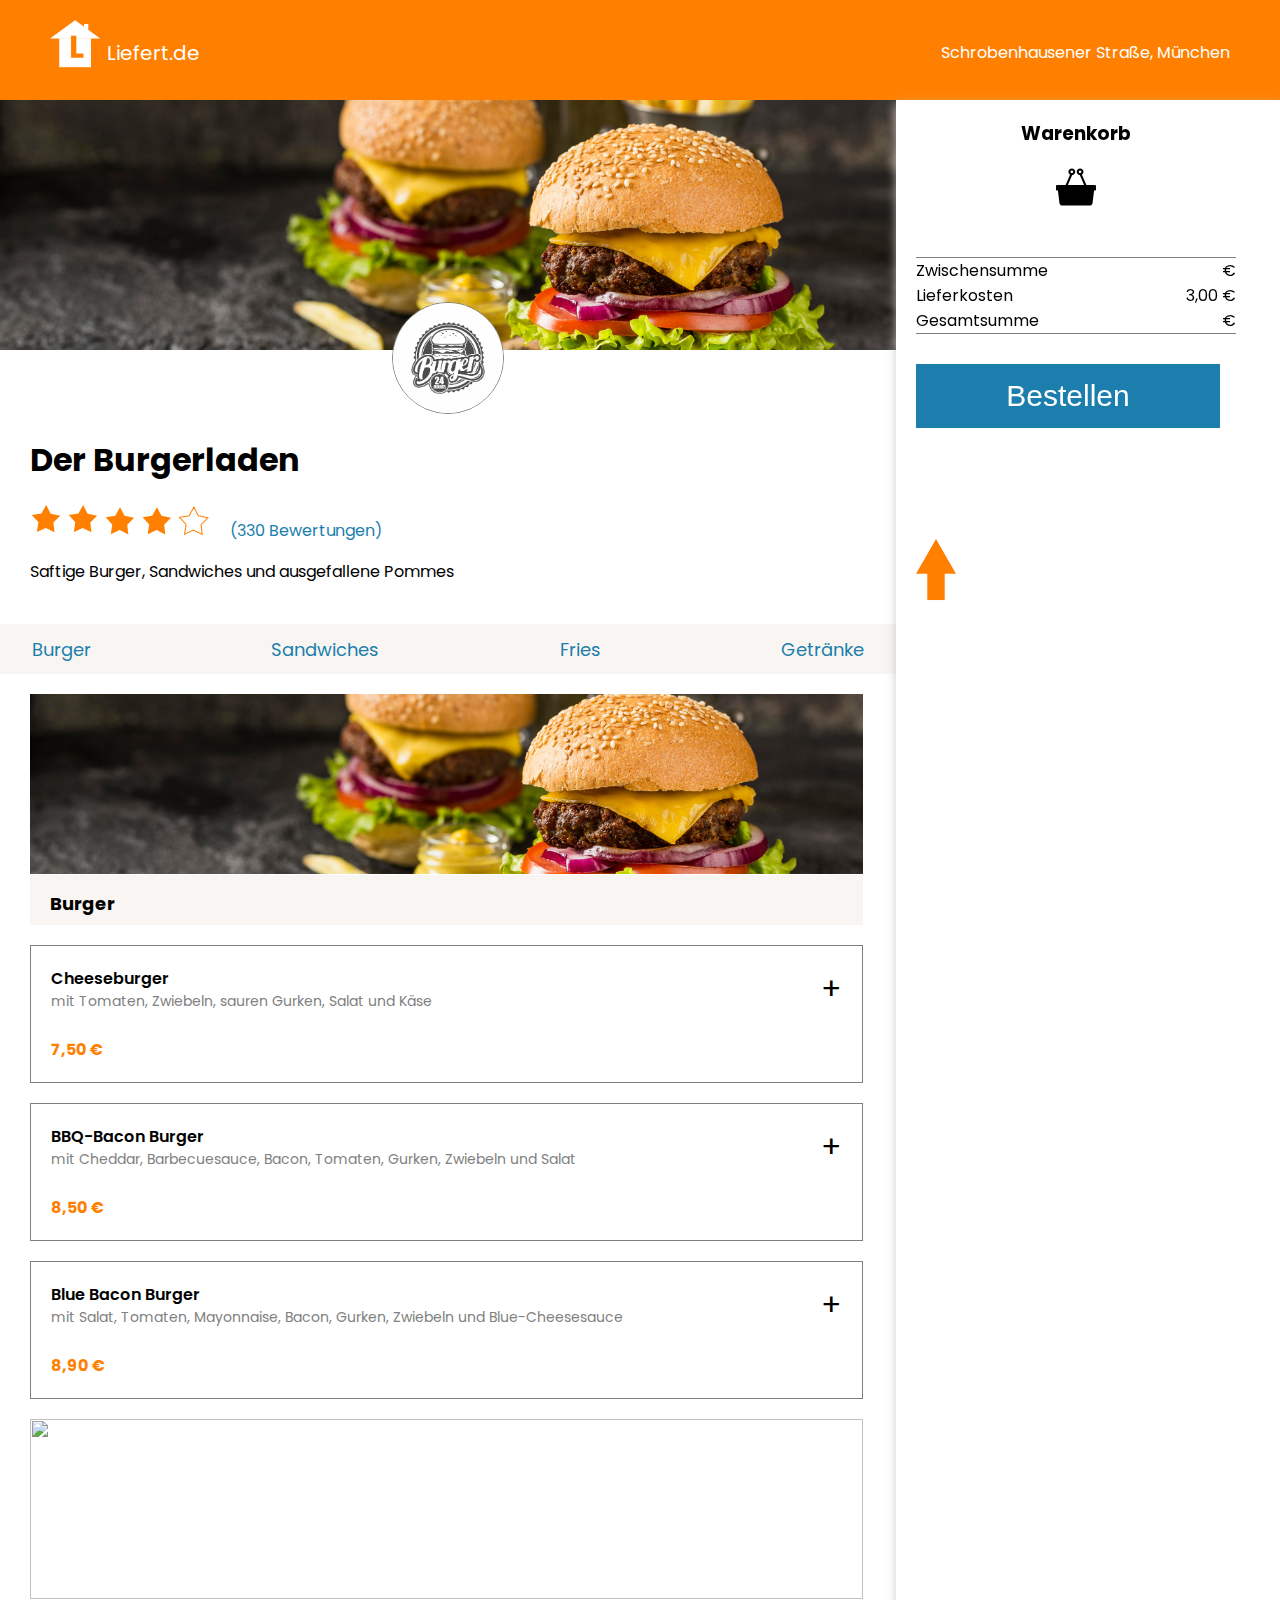
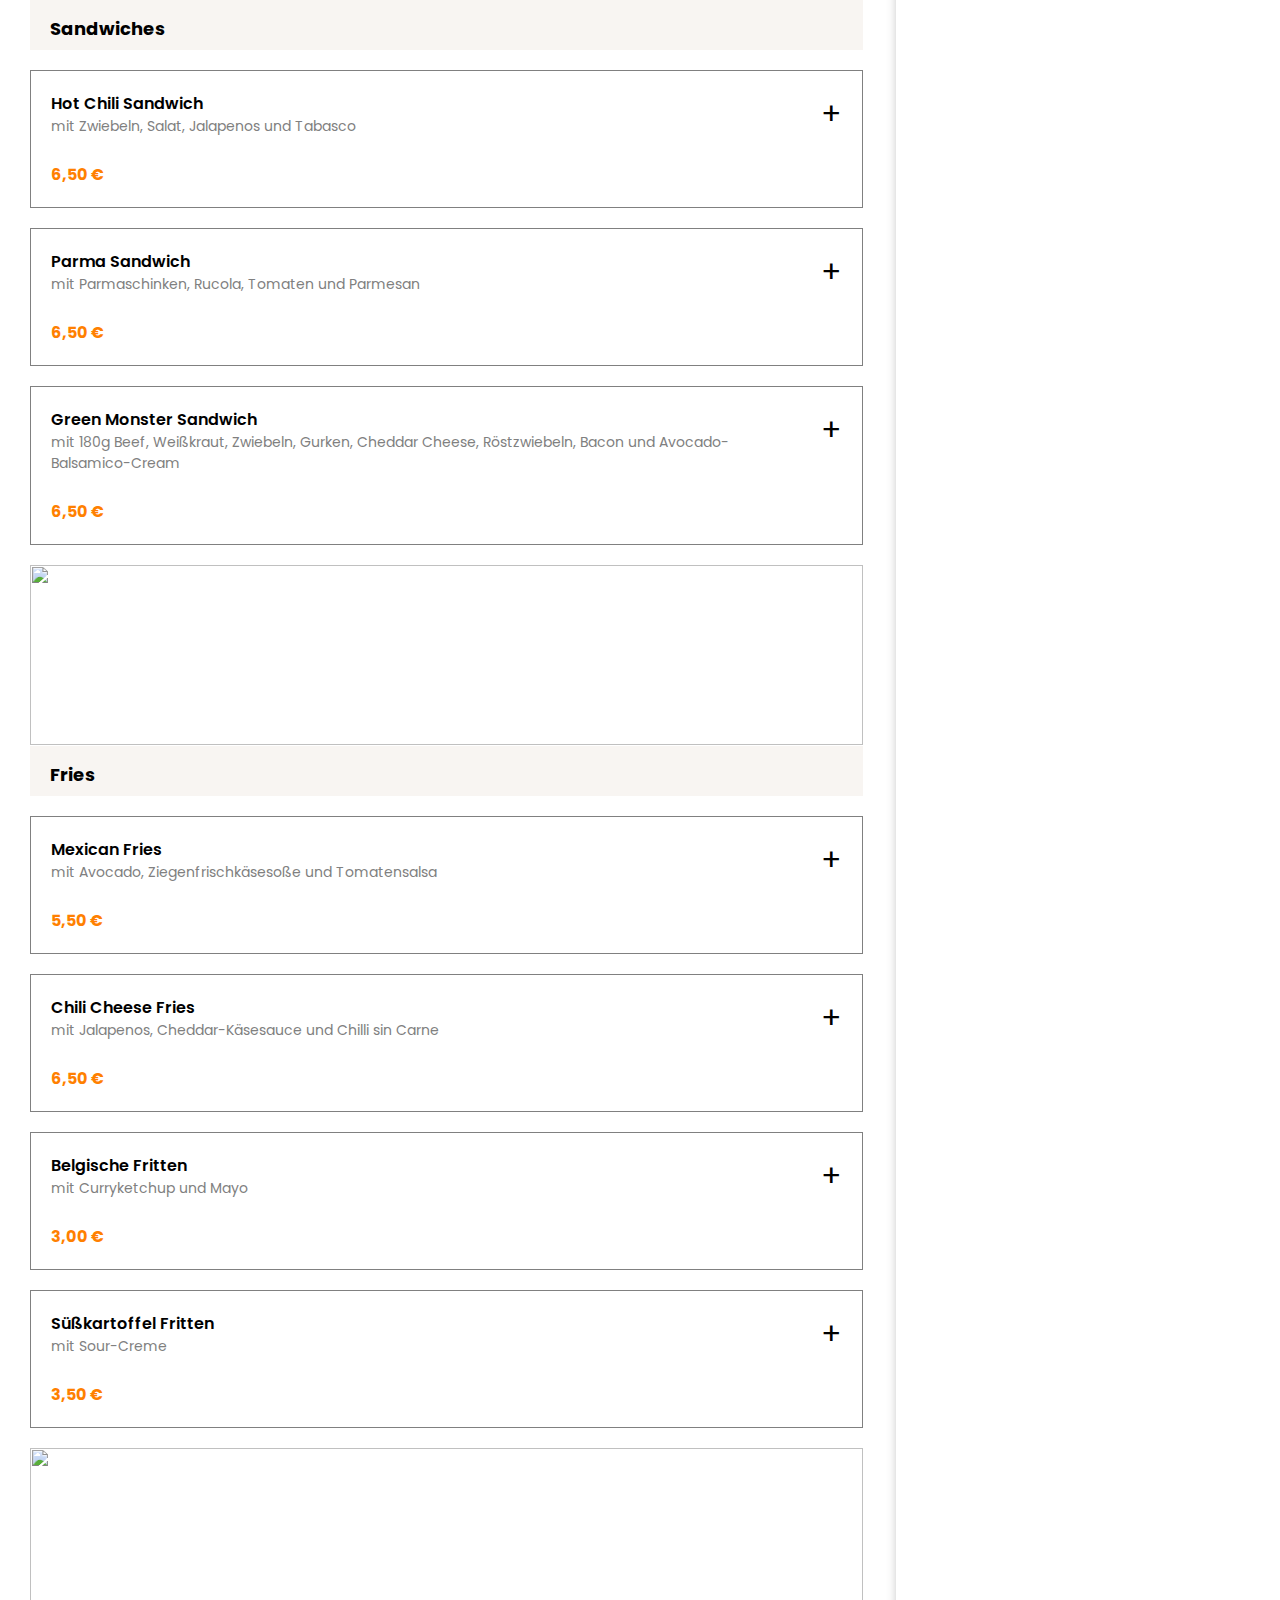
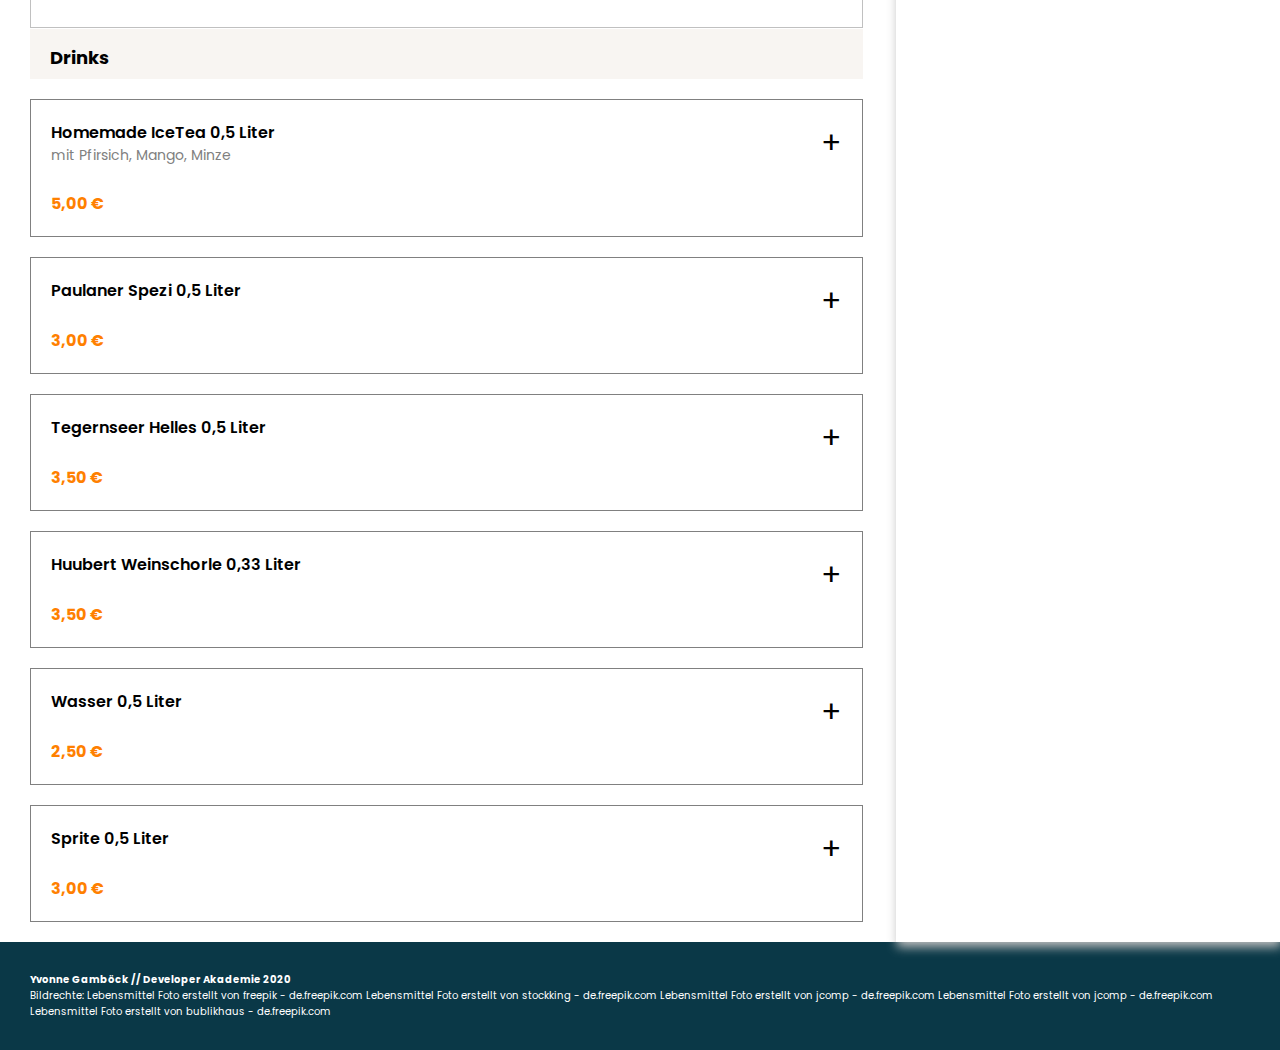
==== index.html @ dfc0d8ea "first commit" ====
<!DOCTYPE html>
<html lang="en">

<head>
    <meta charset="UTF-8">
    <meta name="viewport" content="width=device-width, initial-scale=1.0">
    <title>Liefert.de</title>
    <link rel="stylesheet" href="style.css">
    <script src="liefert.js"></script>
    <!-- <style>   @import url('https://fonts.googleapis.com/css2?family=Poppins:wght@100;400&display=swap'); </style> -->
    <link rel="stylesheet" href='https://fonts.googleapis.com/css2?family=Poppins:wght@100;400&display=swap'>
    <link rel="shortcut icon" type="image/x-icon" href="img/liefern.de-logo.ico">

</head>

<body onload="allDishes()">
    <div class="header" id="home">
        <div class="logo-header">
            <a href="index.html"> <img class="liefert-logo" src="img/liefern.de-logo.weiß.png"> </a>
            Liefert.de
        </div>

        <div>
            Schrobenhausener Straße, München
        </div>



    </div>

    <div class="main">
        <div class="main-left">

            <img class="main-img" src="img/high-angle-burgers-with-fries-sauce-beer-with-copy-space.jpg">
            <div class="restaurant-logo"> <img class="logo" src="img/logo-fuer-burgerladen_7894-447.jpg"> </div>
            <div>
                <h1 class="m-left">Der Burgerladen</h1>
                <div class="rate">
                    <img class="stars m-left" src="img/4von5sterne.svg">
                    <div class="rate-click">(330 Bewertungen) </div>
                </div>
                <p class="m-left"> Saftige Burger, Sandwiches und ausgefallene Pommes</p>

                <div class="products">
                    <a class="smooth" href="#burger-scroll"> Burger</a>
                    <a class="smooth" href="#sandwich-scroll">Sandwiches</a>
                    <a class="smooth" href="#fries-scroll"> Fries</a>
                    <a class="smooth" href="#beverages-scroll"> Getränke</a>

                </div>

                <div class="main-input m-left">

                    <img id="burger-scroll" class="food-img"
                        src="img/high-angle-burgers-with-fries-sauce-beer-with-copy-space.jpg">
                    <div class="food-category">
                        <h2>Burger</h2>
                    </div>

                    <div id="burger">

                    </div>

                    <img id="sandwich-scroll" class="food-img"
                        src="img/side-view-sandwich-white-bread-with-grilled-meat-cutlet-cheese-lettuce-french-fries-mayo-ketchup-boardjpg.jpg">
                    <div class="food-category">
                        <h2>Sandwiches</h2>
                    </div>

                    <div id="sandwich"></div>

                    <img id="fries-scroll" class="food-img" src="img/crispy-french-fries-with-ketchup-mayonnaise.jpg">
                    <div class="food-category">
                        <h2>Fries</h2>
                    </div>
                    <div id="fries">

                    </div>

                    <img id="beverages-scroll" class="food-img"
                        src="img/three-cold-refreshment-beverages-from-strawberry-orange-lime-mint-ice-and-sparkling-water-in-rustic-jars-with-drinking-straws-inside.jpg">
                    <div class="food-category">
                        <h2>Drinks</h2>
                    </div>
                    <div id="beverages">

                    </div>


                </div>
            </div>

        </div>

        <div class="basket">

            <div class="basket-input">
                <div class="center">
                    <h3>Warenkorb</h3>
                    <img class="basket-img" src="img/duty-free-basket.svg">
                </div>
                <div class="delivery" id="delivery">

                </div>


                <div id="pay" class="paytime">
                <div class="row-pay">
                        <div class="sum-total">Zwischensumme</div>
                        <div id="sum" class="sum-total"> €</div>
                    </div>
                    <div class="row-pay">
                        <div class="delivery-costs">Lieferkosten</div>
                        <div class="delivery-costs">3,00 €</div>
                    </div>
                    <div class="row-pay">
                    <div class="sum-total">Gesamtsumme</div>
                    <div id="total"> €</div>
                </div>
                </div>

                <button onclick="alertOrder()"; class="order-btn">Bestellen</button>

                <a href="#home"> <img class="arrow-top" src="img/arrow-top.svg"></a>
            </div>

        </div>
    </div>

    <div class="footer">
        <b>Yvonne Gamböck // Developer Akademie 2020 <br></b>

        Bildrechte:
        <a href='https://de.freepik.com/photos/lebensmittel' target="_blank"> Lebensmittel Foto erstellt von freepik -
            de.freepik.com</a>
        <a href='https://de.freepik.com/photos/lebensmittel' target="_blank">Lebensmittel Foto erstellt von stockking -
            de.freepik.com</a>
        <a href='https://de.freepik.com/photos/lebensmittel' target="_blank">Lebensmittel Foto erstellt von jcomp -
            de.freepik.com</a>
        <a href='https://de.freepik.com/photos/lebensmittel' target="_blank">Lebensmittel Foto erstellt von jcomp -
            de.freepik.com</a>
        <a href='https://de.freepik.com/photos/lebensmittel' target="_blank">Lebensmittel Foto erstellt von bublikhaus -
            de.freepik.com</a>
    </div>

</body>



</html>
---- style.css ----
/*Satzspiegel // Gerüst */

body {
    margin: 0;
    font-family: 'Poppins', sans-serif;
    scroll-behavior: smooth;
}

.header {
    background-color: #ff8000;
    display: flex;
    color: white;
    padding-left: 50px;
    padding-right: 50px;
    padding-top: 20px;
    padding-bottom: 15px;
    justify-content: space-between;
    align-items: center;
}

.logo-header {
    display: flex;
    align-items: center;
    justify-content: space-between;
    width: 150px;
    font-size: 20px;
}

.main {
    display: flex;
}

.main-left {
    width: 70%;
    scroll-behavior: smooth;
}

.main-input {
    width: 93%;
}

.rate {
    display: flex;
    align-items: baseline;
}

.rate-click {
    color: rgb(27, 126, 172);
}

.rate-click:hover {
    color: rgb(11, 58, 78);
    cursor: pointer;
}

.stars {
    width: 180px;
    margin-right: 20px;
}

.main-img {
    width: 100%;
    height: 250px;
    object-fit: cover;
}

.restaurant-logo {
    display: flex;
    justify-content: center;
    position: relative;
    margin-top: -55px;
}

.logo {
    object-fit: cover;
    border-radius: 50%;
    border: 1px solid grey;
    height: 110px;
}

.m-left {
    margin-left: 30px;
}

.products {
    background-color: #f8f5f2;
    display: flex;
    align-items: center;
    justify-content: space-between;
    height: 50px;
    color: white;
    margin-bottom: 20px;
    padding-left: 32px;
    padding-right: 32px;
    font-size: 18px;
    margin-top: 40px;
}

.products a {
    text-decoration: none;
    color: black;
    color: rgb(27, 126, 172);
}

.products a:hover {
    color: rgb(11, 58, 78);
}

.food-category {
    background-color: #f8f5f2;
    height: 50px;
    margin-bottom: 20px;
    display: flex;
    margin-top: -6px;
}

.food-img {
    object-fit: cover;
    width: 100%;
    height: 180px;
}

.h3 {
    text-align: center;
    color: grey !important;
}

.dish {
    border: 1px solid grey;
    margin-bottom: 20px;
    display: flex;
    justify-content: space-between;
}

.dish-input {
    padding: 20px;
}

.plus {
    font-size: 30px;
    padding-right: 20px;
    padding-top: 20px;
    cursor: pointer;
}

.plus:hover {
    text-decoration: none;
    color: rgb(27, 126, 172);
}

.plus a:hover {
    color: rgb(11, 58, 78);
}

h2 {
    font-size: 18px;
    padding-left: 20px;
}

.product-name {
    font-size: 16px;
    font-weight: 600;
}

.product-info {
    font-size: 14px;
    color: grey;
}

.product-price {
    font-size: 16px;
    font-weight: bolder;
    color: #ff8000;
}

.paytime {
    border-top: 1px solid grey;
    border-bottom: 1px solid grey;
    margin-top: 30px;
}

.order-btn {
    background-color: rgb(27, 126, 172);
    color: white;
    border: none;
    font-size: 30px;
    margin-top: 30px;
    padding: 15px;
    width: 95%;
}

.order-btn:hover {
    background-color: rgb(11, 58, 78);
}

.liefert-logo {
    width: 50px;
}

.smooth {
    scroll-behavior: smooth;
}

.center {
    display: flex;
    align-items: center;
    flex-direction: column;
}

/*Warenkorb Felder*/

.basket {
    width: 30%;
    box-shadow: 1px 5px 10px silver;
}

.basket-input {
    padding-left: 20px;
    position: fixed;
    width: 25vw;
}

.basket-amount {
    width: 20px;
    margin-right: 10px;
}

.basket-names {
    width: 200px;
    margin-right :10px;
}

.plusminus-container {
    width: 60px;
    display: flex;
    margin-right: 10px;
}

.plusminus {
    border: 1px solid grey;
    border-radius: 2px;
    padding: 5px;
    width: 22px;
    height: 22px;
    margin-right: 4px;
    background-color: white;
}

.basket-price {
width: 100px;
text-align: right;
margin-right: 10px;
}

.basket-img {
    width: 40px;
    margin-bottom: 20px;
}

.arrow-top {
    width: 40px;
    margin-top: 110px;
}

.delivery-items {
    display: flex;
    justify-content: space-between;
    font-size: 12px;
}

.basket-names {
    display: flex;
}

.dustbin {
    width: 30px;
}

.dustbin img{
    width: 20px; 
    cursor: pointer;
}

.row-pay {
    display: flex;
    justify-content: space-between;
}

/*Footer*/

.footer {
    background-color: #0a3847;
    color: white;
    font-size: 10px;
    padding: 30px;
}

.footer a {
    color: white;
    text-decoration: none;
}
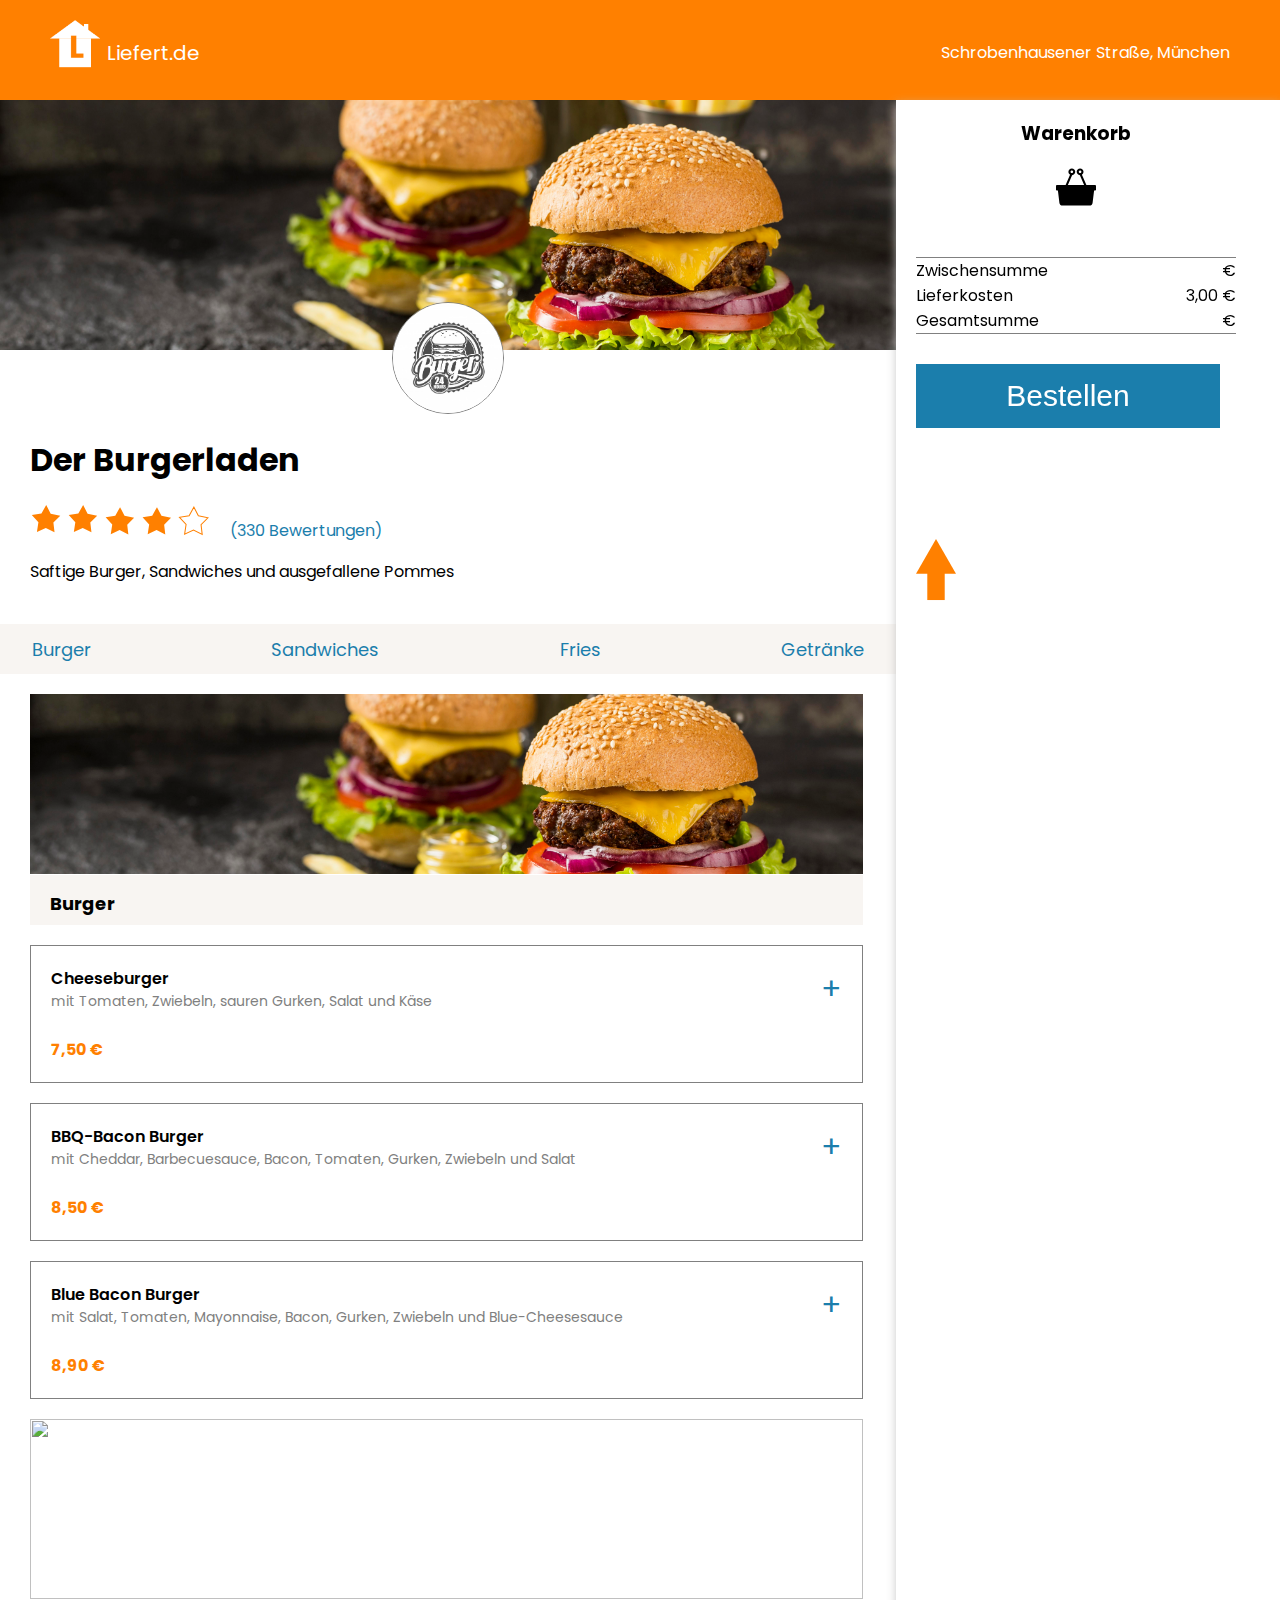
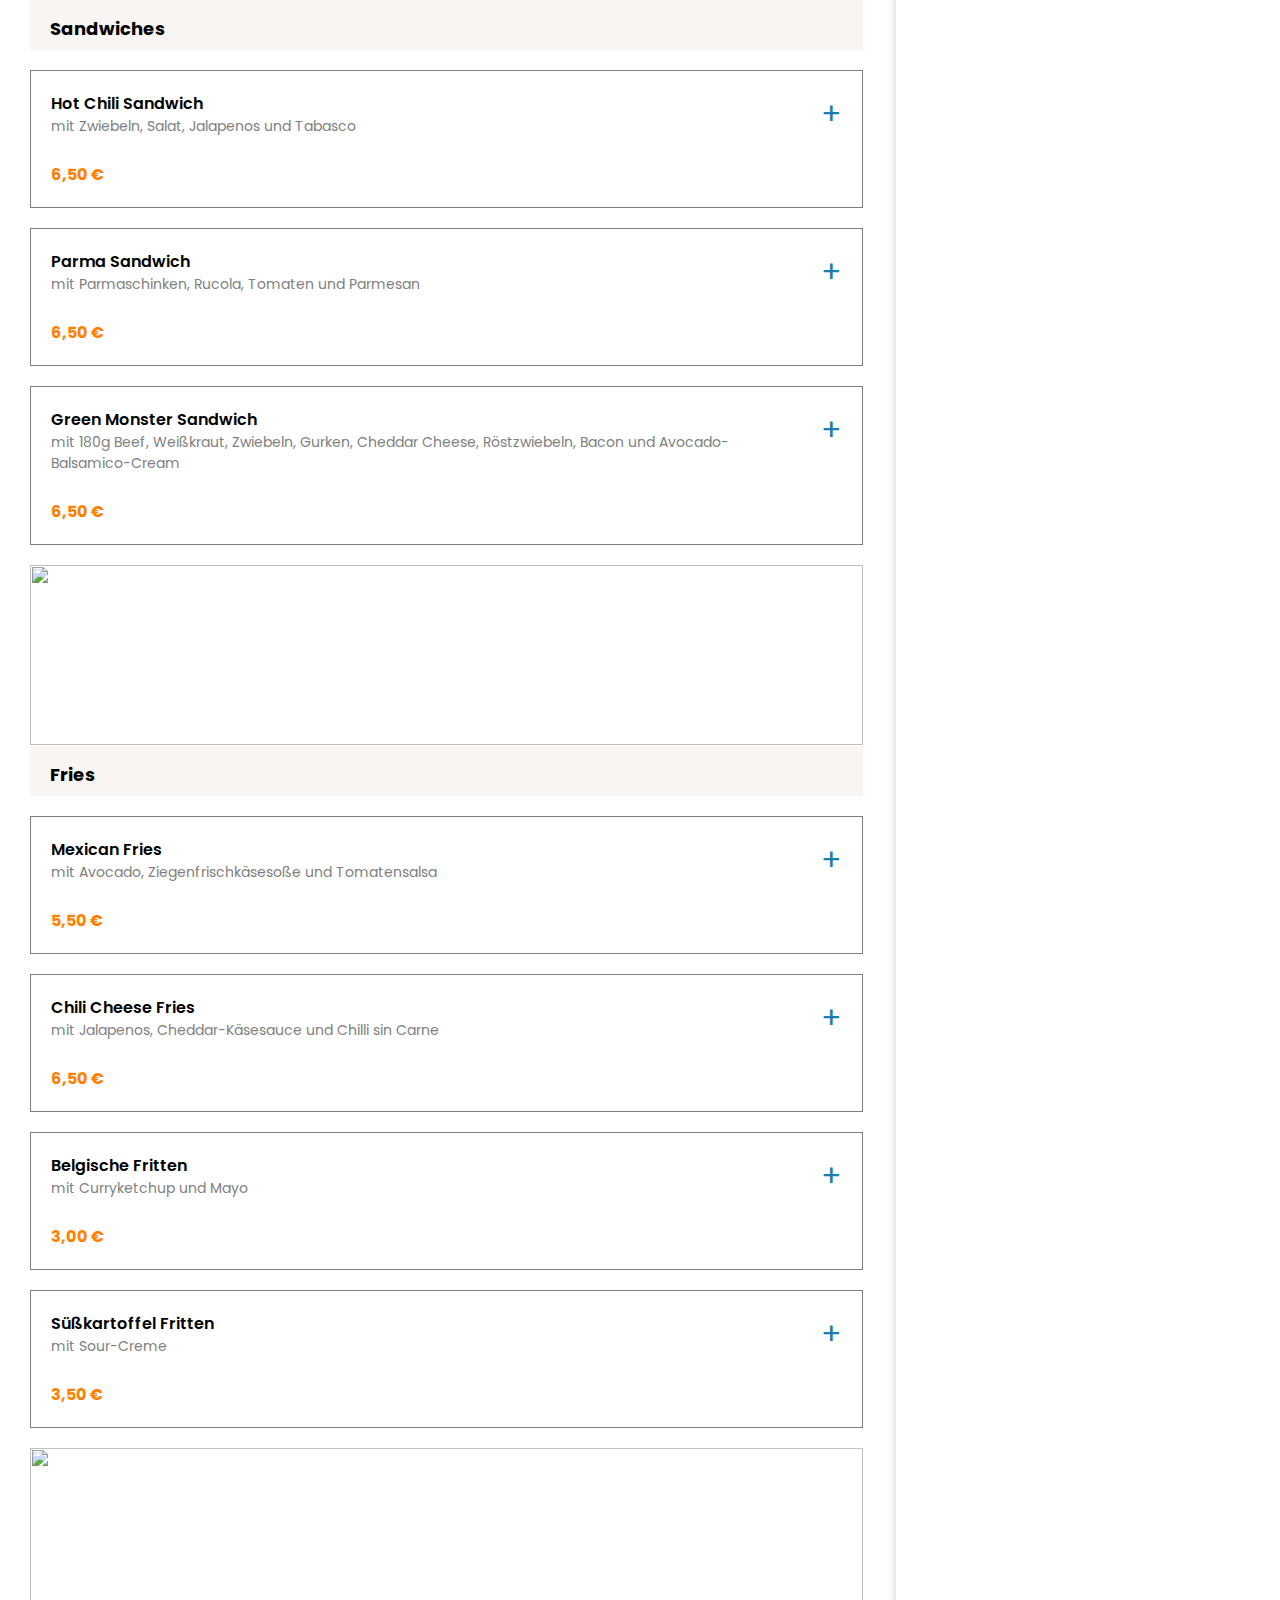
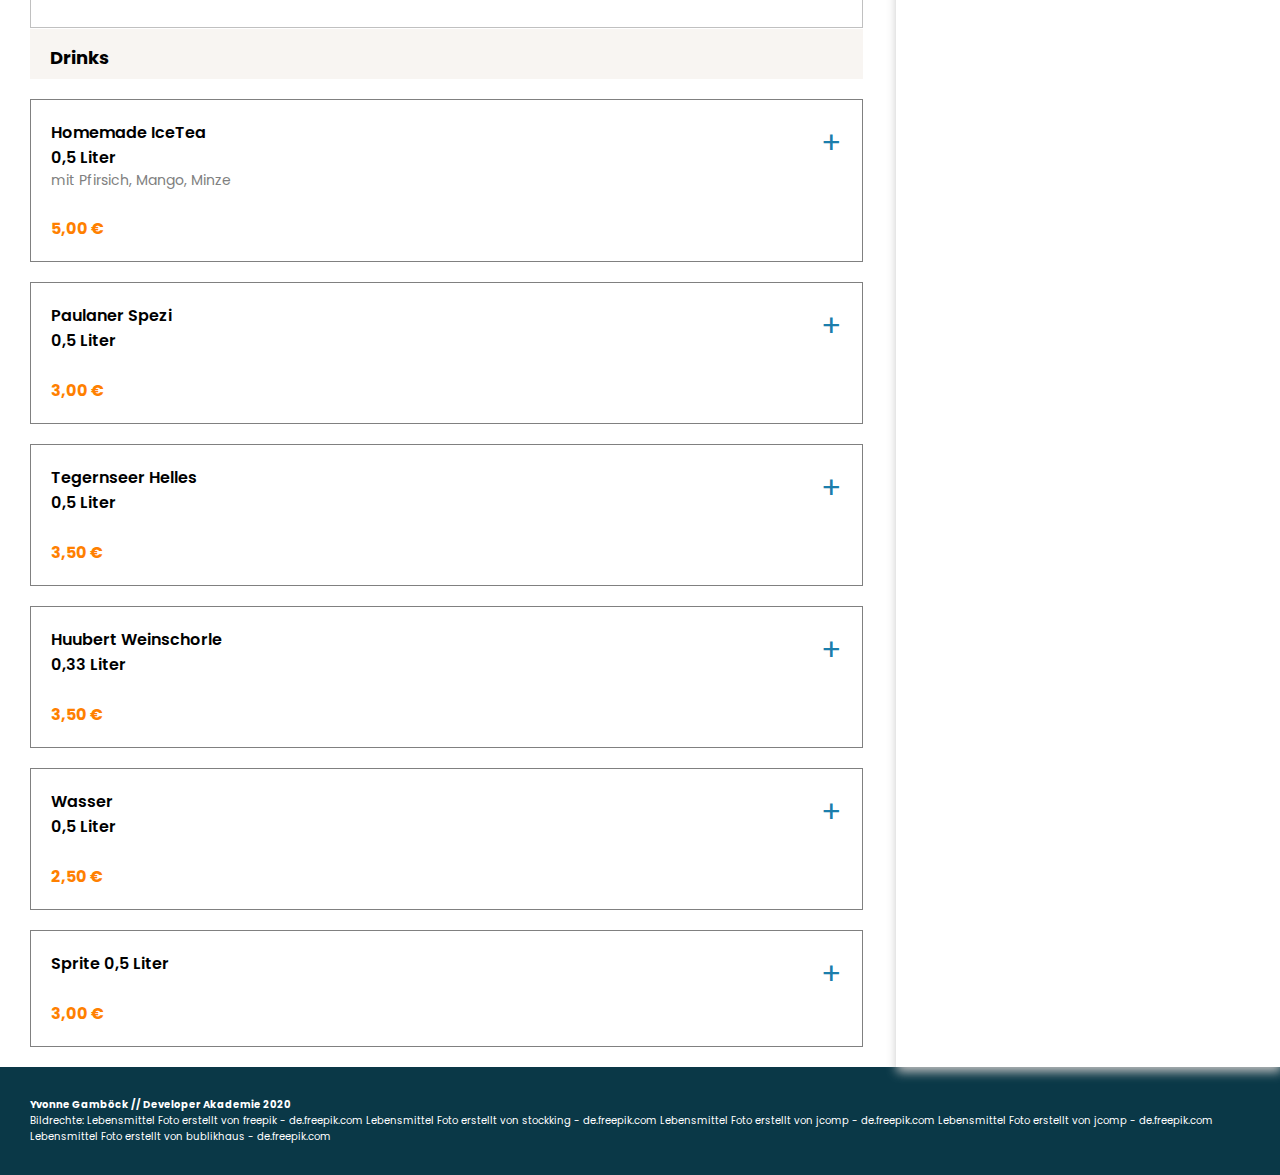
==== commit 0539ef92: "responsive" ====
--- a/index.html
+++ b/index.html
@@ -7,7 +7,7 @@
     <title>Liefert.de</title>
     <link rel="stylesheet" href="style.css">
     <script src="liefert.js"></script>
-    <!-- <style>   @import url('https://fonts.googleapis.com/css2?family=Poppins:wght@100;400&display=swap'); </style> -->
+    <meta http-equiv="content-type" content="text/html; charset=utf-8">
     <link rel="stylesheet" href='https://fonts.googleapis.com/css2?family=Poppins:wght@100;400&display=swap'>
     <link rel="shortcut icon" type="image/x-icon" href="img/liefern.de-logo.ico">
 
@@ -20,7 +20,7 @@
             Liefert.de
         </div>
 
-        <div>
+        <div class="adress">
             Schrobenhausener Straße, München
         </div>
 
@@ -34,12 +34,12 @@
             <img class="main-img" src="img/high-angle-burgers-with-fries-sauce-beer-with-copy-space.jpg">
             <div class="restaurant-logo"> <img class="logo" src="img/logo-fuer-burgerladen_7894-447.jpg"> </div>
             <div>
-                <h1 class="m-left">Der Burgerladen</h1>
+                <h1 class="m-left text-center">Der Burgerladen</h1>
                 <div class="rate">
                     <img class="stars m-left" src="img/4von5sterne.svg">
                     <div class="rate-click">(330 Bewertungen) </div>
                 </div>
-                <p class="m-left"> Saftige Burger, Sandwiches und ausgefallene Pommes</p>
+                <p class="m-left responsive-center"> Saftige Burger, Sandwiches und ausgefallene Pommes</p>
 
                 <div class="products">
                     <a class="smooth" href="#burger-scroll"> Burger</a>
@@ -94,7 +94,7 @@
 
         <div class="basket">
 
-            <div class="basket-input">
+            <div id="basket" class="basket-input">
                 <div class="center">
                     <h3>Warenkorb</h3>
                     <img class="basket-img" src="img/duty-free-basket.svg">
--- a/style.css
+++ b/style.css
@@ -141,6 +141,8 @@
     padding-right: 20px;
     padding-top: 20px;
     cursor: pointer;
+    text-decoration: none; 
+    color: rgb(27, 126, 172);
 }
 
 .plus:hover {
@@ -227,7 +229,7 @@
 
 .basket-names {
     width: 200px;
-    margin-right :10px;
+    margin-right: 10px;
 }
 
 .plusminus-container {
@@ -247,9 +249,9 @@
 }
 
 .basket-price {
-width: 100px;
-text-align: right;
-margin-right: 10px;
+    width: 100px;
+    text-align: right;
+    margin-right: 10px;
 }
 
 .basket-img {
@@ -266,6 +268,7 @@
     display: flex;
     justify-content: space-between;
     font-size: 12px;
+    margin-top: 10px;
 }
 
 .basket-names {
@@ -276,8 +279,8 @@
     width: 30px;
 }
 
-.dustbin img{
-    width: 20px; 
+.dustbin img {
+    width: 20px;
     cursor: pointer;
 }
 
@@ -298,4 +301,121 @@
 .footer a {
     color: white;
     text-decoration: none;
+}
+
+/* Ab hier Responsive Design */
+
+@media(max-width: 800px) {
+    .main {
+        width: 100%;
+        flex-direction: column;
+    }
+    .main-left {
+        width: 100%;
+    }
+    .main-input {
+        width: 92%;
+    }
+    .paytime {
+        font-size: 13px;
+    }
+    .basket {
+        width: 92%;
+        margin-left: 30px; 
+        box-shadow: 0px 0px 0px ;
+    }
+    .basket-input {
+        padding-left: 0px;
+        position: inherit;
+        width: 92%;
+        width: 100%;
+        height: 100%;
+        margin-bottom: 400px;
+    }
+
+    .order-btn {
+        width: 100%;
+    }
+
+    .row-pay {
+        font-size: 16px;
+    }
+
+    .arrow-top {
+        margin-top: 20px;
+    }
+}
+
+@media(max-width: 450px) {
+    .header {
+        flex-direction: column;
+        text-align: center;
+    }
+    .rate {
+        flex-direction: column;
+        align-items: center;
+    }
+    .rate-click {
+        margin-top: 14px;
+    }
+    .responsive-center {
+        text-align: center;
+        padding-right: 20px;
+        padding-left: 20px;
+        margin-right: 30px;
+    }
+    .adress {
+        font-size: 13px;
+    }
+    .main-img {
+        height: 150px;
+    }
+    .logo {
+        height: 90px;
+    }
+    .h1 {
+        text-align: center !important;
+        margin-left: 0px !important;
+    }
+    .h2 {
+        padding-left: 14px !important;
+    }
+    .products {
+        font-size: 11pt;
+        margin-top: 0px;
+    }
+    .main-input {
+        width: 84%;
+    }
+    .plus {
+        font-size: 45px;
+        padding-top: 0px;
+    }
+    .food-img {
+        height: 120px;
+    }
+    .dish-input {
+        padding: 14px;
+    }
+    .text-center {
+        text-align: center;
+    }
+    .logo-header {
+        width: 100px;
+        font-size: 14px;
+    }
+    .basket {
+        margin-left: 30px; 
+        box-shadow: 0px 0px 0px ;
+    }
+    .basket-input {
+        padding-left: 0px;
+        position: inherit;
+        width: 82%;
+        margin-bottom: 100px; 
+    }
+
+    .arrow-top {
+        margin-top: 20px;
+    }
 }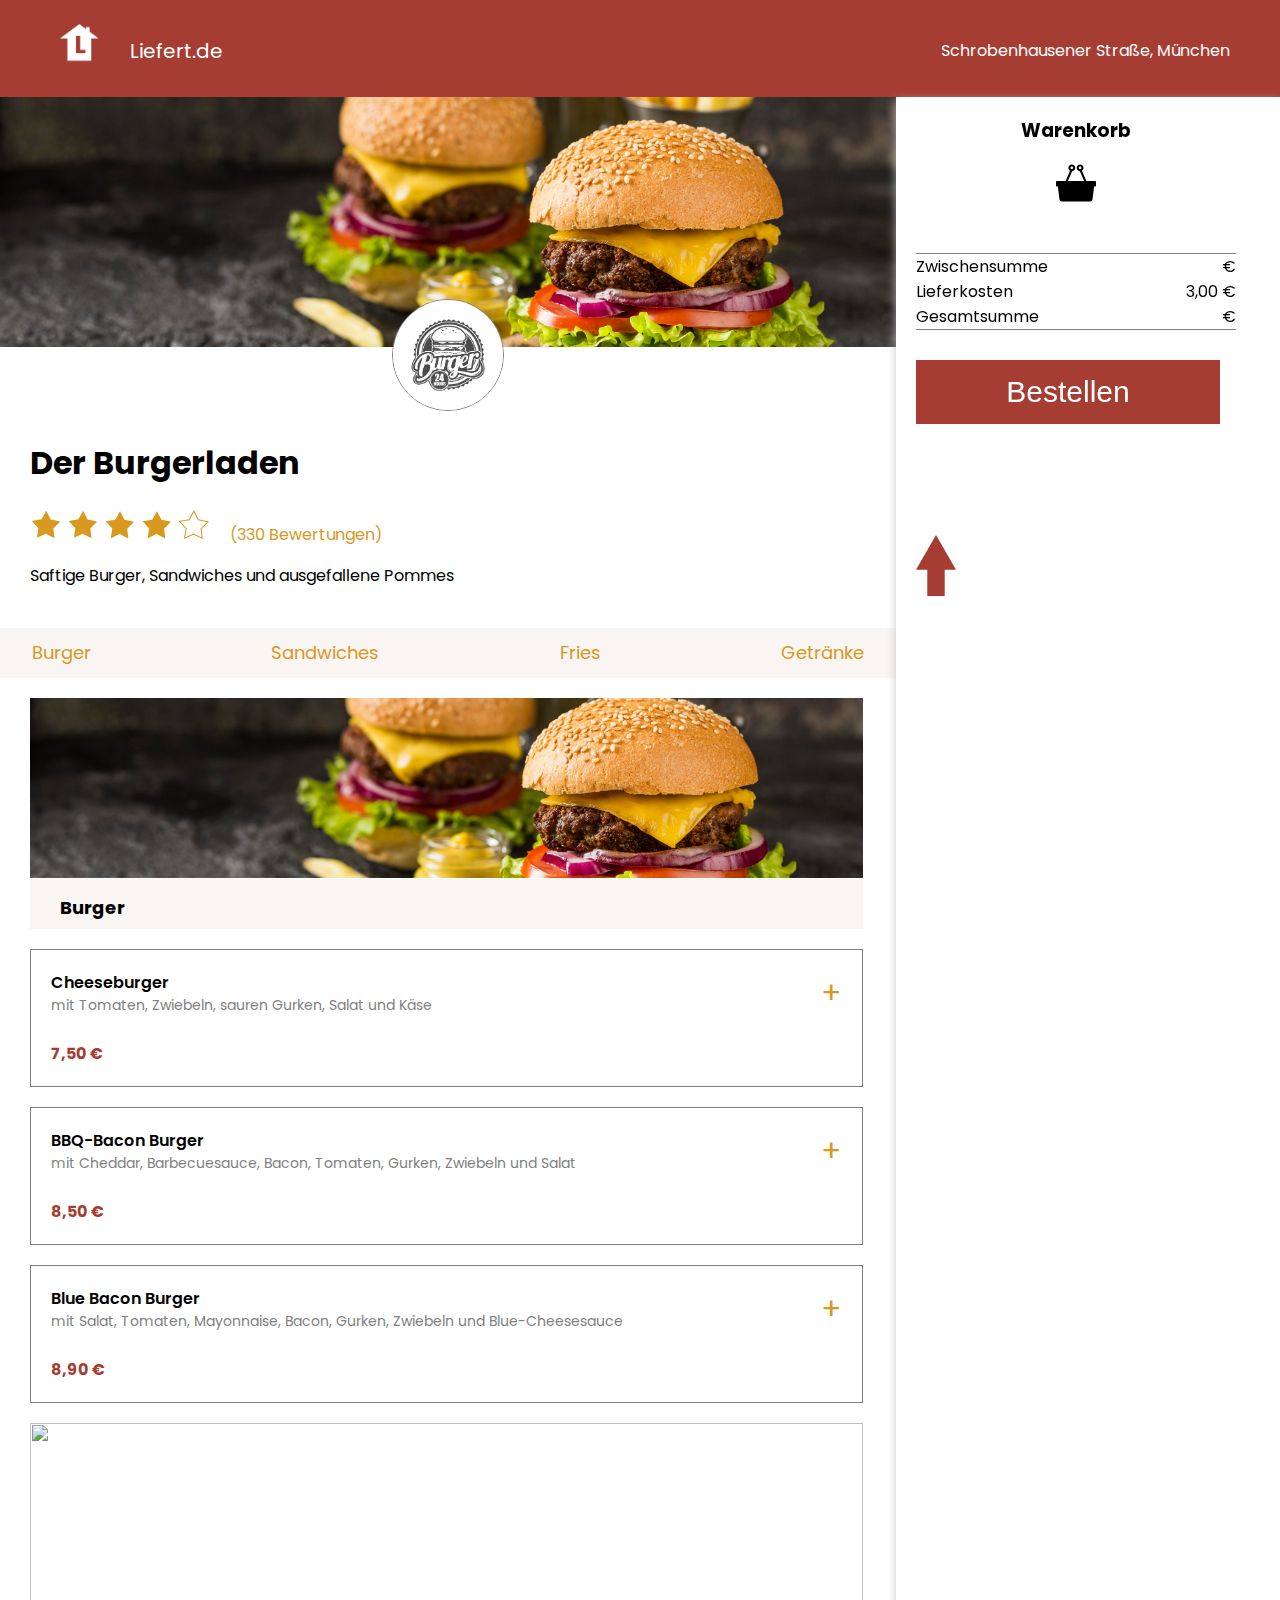
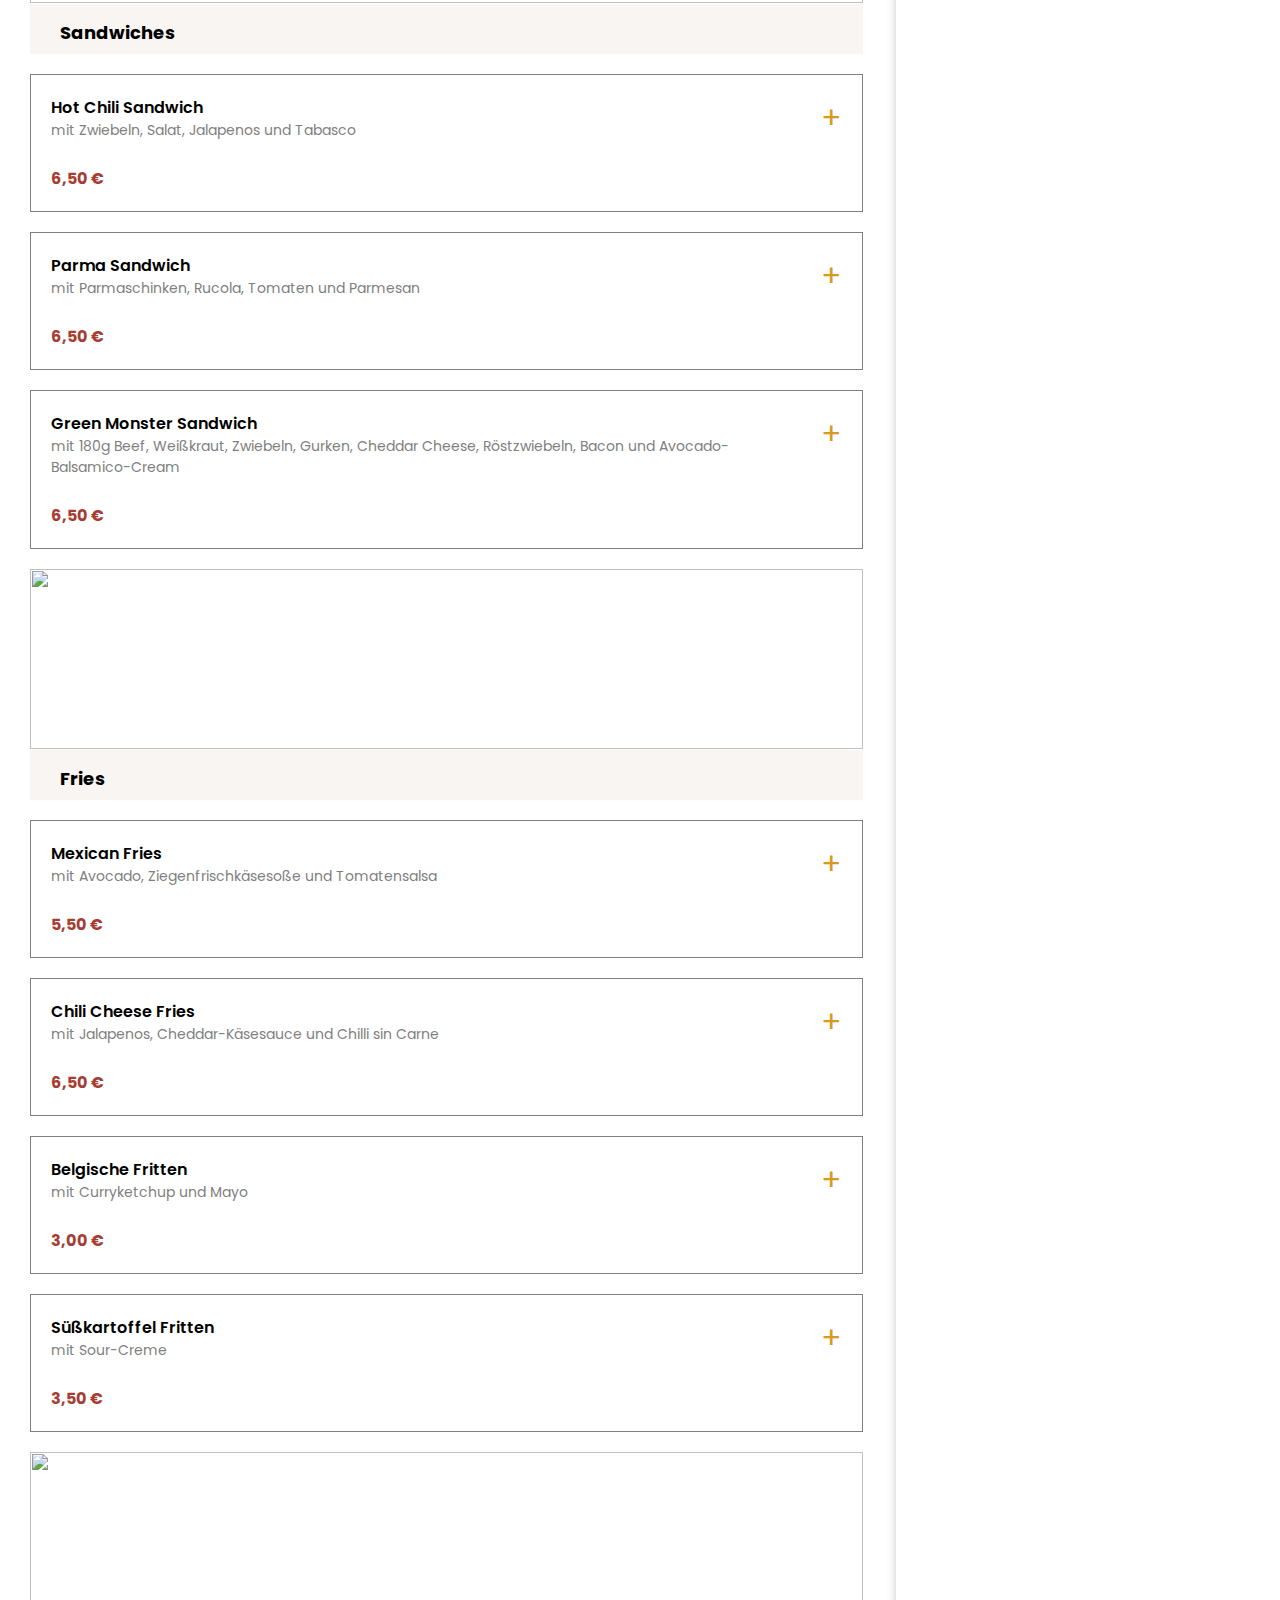
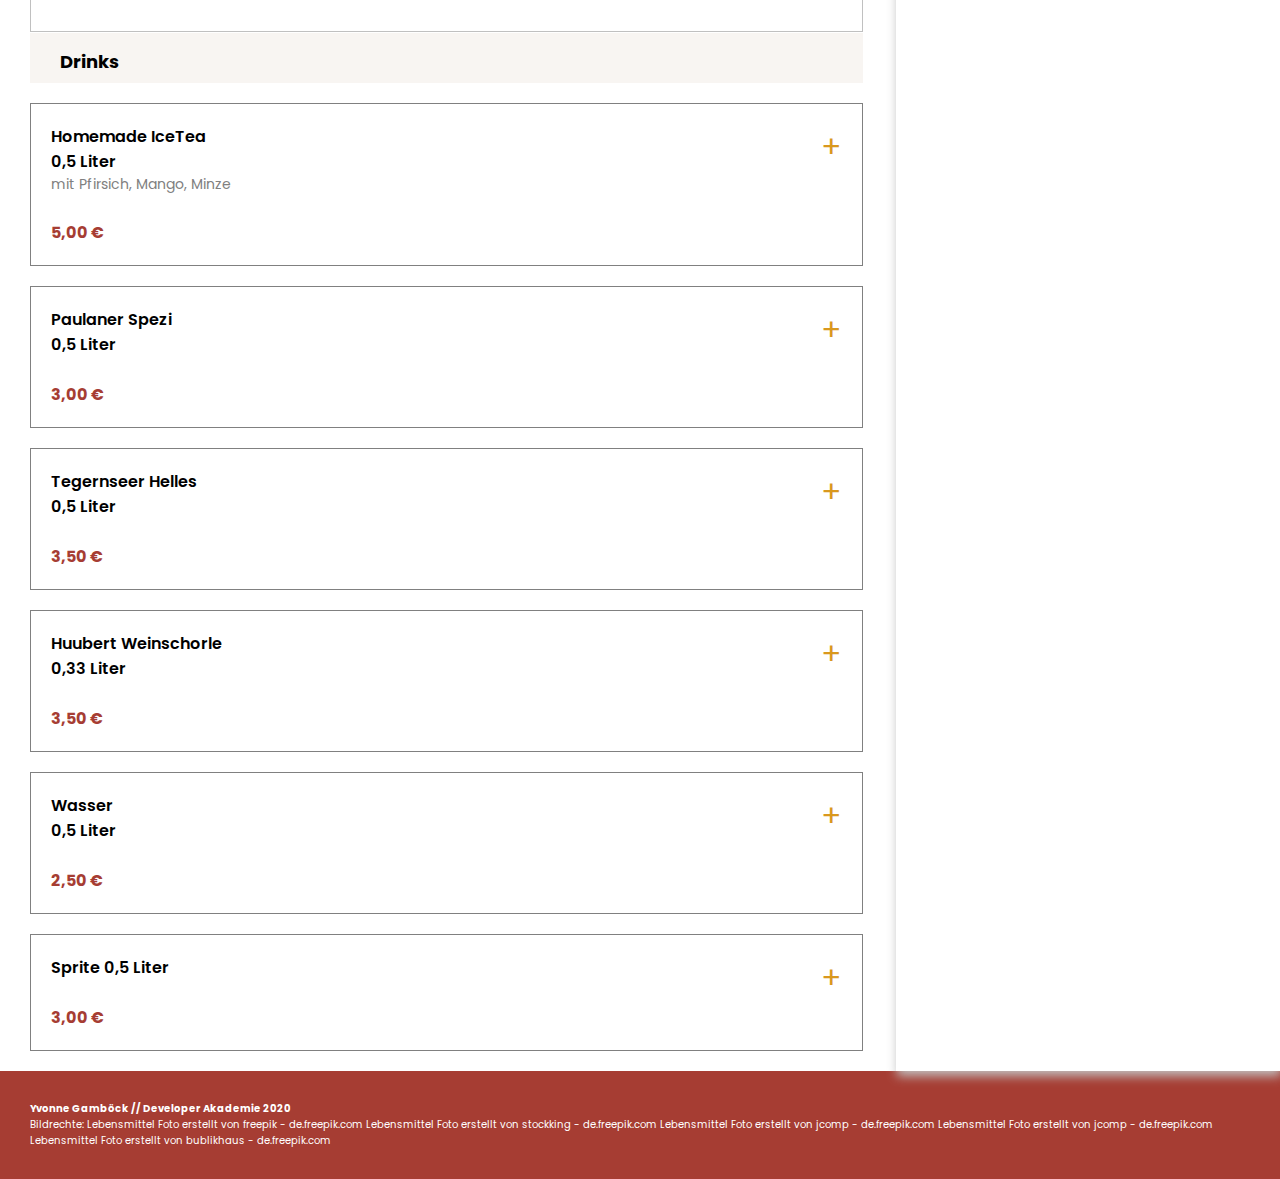
==== commit 02721cdb: "style fixes" ====
--- a/index.html
+++ b/index.html
@@ -17,24 +17,21 @@
     <div class="header" id="home">
         <div class="logo-header">
             <a href="index.html"> <img class="liefert-logo" src="img/liefern.de-logo.weiß.png"> </a>
-            Liefert.de
+           <span> Liefert.de </span>
         </div>
 
         <div class="adress">
             Schrobenhausener Straße, München
         </div>
-
-
-
     </div>
 
     <div class="main">
         <div class="main-left">
 
             <img class="main-img" src="img/high-angle-burgers-with-fries-sauce-beer-with-copy-space.jpg">
-            <div class="restaurant-logo"> <img class="logo" src="img/logo-fuer-burgerladen_7894-447.jpg"> </div>
+            <div class="restaurant-logo"> <a href="restaurant.html"><img class="logo" src="img/logo-fuer-burgerladen_7894-447.jpg"></a> </div>
             <div>
-                <h1 class="m-left text-center">Der Burgerladen</h1>
+                <a href="restaurant.html" class="restaurant"><h1 class="m-left text-center restaurant-name">Der Burgerladen</h1> </a>
                 <div class="rate">
                     <img class="stars m-left" src="img/4von5sterne.svg">
                     <div class="rate-click">(330 Bewertungen) </div>
--- a/style.css
+++ b/style.css
@@ -1,3 +1,7 @@
+html {
+scroll-behavior: smooth;
+}
+
 /*Satzspiegel // Gerüst */
 
 body {
@@ -7,7 +11,7 @@
 }
 
 .header {
-    background-color: #ff8000;
+    background-color: #A63D33;
     display: flex;
     color: white;
     padding-left: 50px;
@@ -39,17 +43,29 @@
     width: 93%;
 }
 
+.restaurant {
+    text-decoration: none;
+}
+
+.restaurant:hover {
+    color: #be6e23; 
+}
+
+.restaurant-name{
+   color: black; 
+}
+
 .rate {
     display: flex;
     align-items: baseline;
 }
 
 .rate-click {
-    color: rgb(27, 126, 172);
+    color: #D9981E; 
 }
 
 .rate-click:hover {
-    color: rgb(11, 58, 78);
+    color: #be6e23; 
     cursor: pointer;
 }
 
@@ -98,12 +114,11 @@
 
 .products a {
     text-decoration: none;
-    color: black;
-    color: rgb(27, 126, 172);
+    color: #D9981E; 
 }
 
 .products a:hover {
-    color: rgb(11, 58, 78);
+    color: #be6e23; 
 }
 
 .food-category {
@@ -130,6 +145,10 @@
     margin-bottom: 20px;
     display: flex;
     justify-content: space-between;
+}
+
+.dish:hover {
+    background-color:rgb(250, 246, 242);
 }
 
 .dish-input {
@@ -141,22 +160,22 @@
     padding-right: 20px;
     padding-top: 20px;
     cursor: pointer;
-    text-decoration: none; 
-    color: rgb(27, 126, 172);
+    text-decoration: none;
+    color:#D9981E; 
 }
 
 .plus:hover {
     text-decoration: none;
-    color: rgb(27, 126, 172);
+    color: #D9981E; 
 }
 
 .plus a:hover {
-    color: rgb(11, 58, 78);
+    color: #be6e23; 
 }
 
 h2 {
     font-size: 18px;
-    padding-left: 20px;
+    padding-left: 30px;
 }
 
 .product-name {
@@ -172,7 +191,7 @@
 .product-price {
     font-size: 16px;
     font-weight: bolder;
-    color: #ff8000;
+    color: #A63D33;
 }
 
 .paytime {
@@ -182,7 +201,7 @@
 }
 
 .order-btn {
-    background-color: rgb(27, 126, 172);
+    background-color: #A63D33;
     color: white;
     border: none;
     font-size: 30px;
@@ -192,11 +211,11 @@
 }
 
 .order-btn:hover {
-    background-color: rgb(11, 58, 78);
+    background-color: #8d332a;
 }
 
 .liefert-logo {
-    width: 50px;
+    width: 80px;
 }
 
 .smooth {
@@ -207,6 +226,26 @@
     display: flex;
     align-items: center;
     flex-direction: column;
+}
+
+
+iframe {
+    width: 80%; 
+}
+
+.btn-order-now {
+    background-color: #A63D33;
+    color: white;
+    border: none;
+    font-size: 20px;
+    margin-top: 30px;
+    padding: 15px;
+    margin-bottom: 60px; 
+    margin-left: 30px;
+    cursor: pointer;
+}
+.btn-order-now:hover {
+background-color: #8d332a;
 }
 
 /*Warenkorb Felder*/
@@ -246,6 +285,7 @@
     height: 22px;
     margin-right: 4px;
     background-color: white;
+    cursor: pointer;
 }
 
 .basket-price {
@@ -292,7 +332,7 @@
 /*Footer*/
 
 .footer {
-    background-color: #0a3847;
+    background-color: #A63D33;
     color: white;
     font-size: 10px;
     padding: 30px;
@@ -321,8 +361,8 @@
     }
     .basket {
         width: 92%;
-        margin-left: 30px; 
-        box-shadow: 0px 0px 0px ;
+        margin-left: 30px;
+        box-shadow: 0px 0px 0px;
     }
     .basket-input {
         padding-left: 0px;
@@ -332,17 +372,29 @@
         height: 100%;
         margin-bottom: 400px;
     }
-
     .order-btn {
         width: 100%;
     }
-
     .row-pay {
         font-size: 16px;
     }
-
     .arrow-top {
         margin-top: 20px;
+    }
+
+    iframe {
+        width: 90%;
+    }
+}
+
+@media(max-width: 650px) {
+    span {
+        font-size: 18px;
+        margin-left: -20px;
+    }
+
+    .adress {
+        font-size: 13px;
     }
 }
 
@@ -405,17 +457,20 @@
         font-size: 14px;
     }
     .basket {
-        margin-left: 30px; 
-        box-shadow: 0px 0px 0px ;
+        margin-left: 30px;
+        box-shadow: 0px 0px 0px;
     }
     .basket-input {
         padding-left: 0px;
         position: inherit;
         width: 82%;
-        margin-bottom: 100px; 
-    }
-
+        margin-bottom: 100px;
+    }
     .arrow-top {
         margin-top: 20px;
     }
+
+    iframe {
+        width: 85%;
+    }
 }